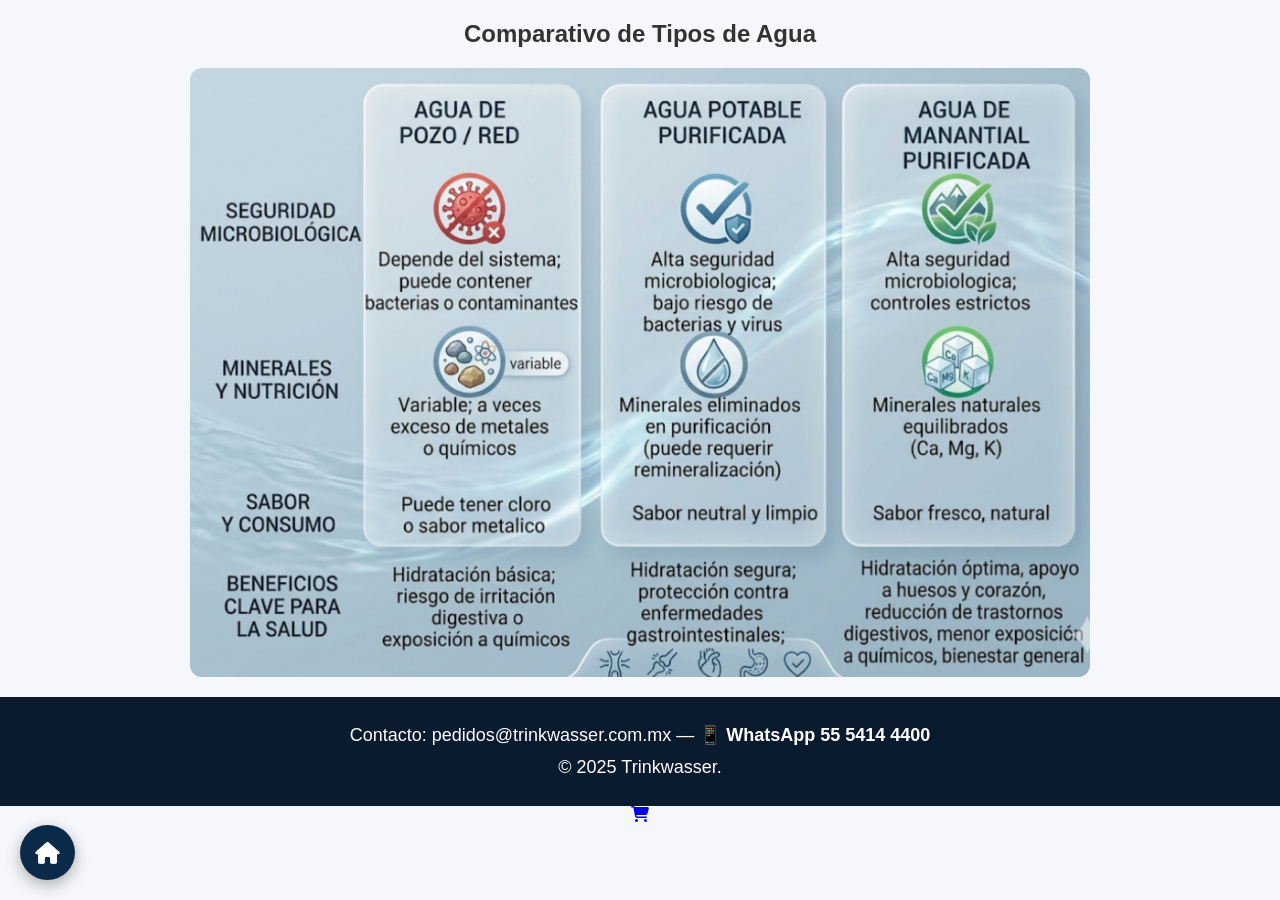
==== agua.html @ 1831664c "Update agua.html" ====
<!DOCTYPE html>
<html lang="es">

<head>
  <meta charset="UTF-8">
  <meta name="viewport" content="width=device-width, initial-scale=1.0">
  <title>Trinkwasser</title>

  <!-- CSS CORRECTO -->
  <link rel="stylesheet" href="base.css">
  <link rel="stylesheet" href="layout.css"> 
  <link rel="stylesheet" href="componentes.css">
  <link rel="stylesheet" href="pages.css">

  <link rel="stylesheet" href="https://cdnjs.cloudflare.com/ajax/libs/font-awesome/6.5.0/css/all.min.css">
</head>

<body>

<!-- =============================
       COMPARATIVO
  ============================== -->
  <section class="section">
    <h2>Comparativo de Tipos de Agua</h2>
    <img src="img/comparativo.webp" class="comparativo-img">
  </section>

<!-- =============================
       FOOTER
  ============================== -->
  <footer class="footer">
   <p>
    Contacto: pedidos@trinkwasser.com.mx — 
    <a href="https://wa.me/525670144747">📱 WhatsApp 55 5414 4400</a>
    <p>
    <p>© 2025 Trinkwasser.</p>  
  </footer>  

  <a href="index.html" class="btn-home">
     <i class="fa-solid fa-house"></i>
  </a>

  <a href="pedido.html" class="btn-pedido-float">
     <i class="fa-solid fa-cart-shopping"></i>
  </a>


</body>
</html>
---- base.css ----
body {
  margin: 0;
  font-family: Arial, sans-serif;
  background: #f5f7fa;
  color: #333;
  text-align: center;
}

/* Contenedor principal */
.container {
  width: 90%;
  max-width: 1100px;
  margin: auto;
}

/* Títulos */
h1 {
  font-size: 32px;
  margin: 20px 0;
}

h2 {
  font-size: 24px;
  margin: 20px 0;
}

/* Texto */
p {
  font-size: 18px;
  line-height: 1.5;
}

footer {
background-color: #0a1a2f;
color:white;
text-align: center;
padding: 20px;
margin-top: 20px;
}

footer p {
margin: 5px 0;
}
  
footer a {
    color: white !important;
    text-decoration: none;
    font-weight: bold;
}

footer a:hover {
    color: #4fc3f7;
}
---- layout.css ----
.menu-app {
  display: grid;
  grid-template-columns: repeat(4, 1fr);
  gap: 20px;
  padding: 30px 20px;
  max-width: 900px;
  margin: auto;
}

@media (max-width: 768px) {
  .menu-app {
    grid-template-columns: repeat(2, 1fr);
  }
}

.menu-item {
  font-size: 32px;
}

.menu-item span {
  font-size: 13px;
  font-weight: 500;
}

.menu-item:hover {
  transform: translateY(-5px);
}

.hero {
  text-align: center;
  background: #0b2a4a;
  color: white;
  padding: 30px 20px;
}

.logo {
  width: 300px;
}  

.banner {
  width: 100%;
  max-width: 600px;
  margin: 20px auto;
  display: block;
  border-radius: 15px;
}
---- componentes.css ----
.process-grid {
  display: flex;
  justify-content: center;
  gap: 40px;
  flex-wrap: wrap;
  margin-top: 20px;
}

.step {
  text-align: center;
  max-width: 120px;
}

.step i {
  font-size: 30px;
  color: #0b2a4a;
  margin-bottom: 10px;
}

.step p {
  font-size: 14px;
}

/* BOTÓN FLOTANTE HOME */
.btn-home {
  position: fixed;
  bottom: 20px;
  left: 20px;
  width: 55px;
  height: 55px;
  background: #0b2a4a;
  color: white;
  font-size: 22px;
  display: flex;
  align-items: center;
  justify-content: center;
  border-radius: 50%;
  text-decoration: none;
  box-shadow: 0 5px 15px rgba(0,0,0,0.3);
  z-index: 1000;
}

/* Hover */
.btn-home:hover {
  background: #164d80;
  transform: scale(1.1);
}

/* Click */
.btn-home:active {
  transform: scale(0.95);
}

.cta {
  text-align: center;
  margin: 20px;
}

/* BOTÓN WHATSAPP */
.btn-whatsapp {
  position: fixed;
  bottom: 20px;
  right: 20px;
  width: 60px;
  height: 60px;
  background: #25D366;
  color: white;
  font-size: 28px;
  display: flex;
  align-items: center;
  justify-content: center;
  border-radius: 50%;
  text-decoration: none;
  box-shadow: 0 5px 20px rgba(37, 211, 102, 0.4);
  z-index: 1000;
  transition: 0.3s;
}

/* Hover */
.btn-whatsapp:hover {
  transform: scale(1.1);
}

/* Click */
.btn-whatsapp:active {
  transform: scale(0.95);
}

/* Boton Principal */
.btn-principal {
  background: #25D366;
  color: white;
  padding: 14px 25px;
  border-radius: 10px;
  text-decoration: none;
  font-weight: bold;
  display: inline-block;
}
---- pages.css ----
.hero {
  text-align: center;
  background: #0b2a4a;
  color: white;
  padding: 40px 20px;
}

.logo-principal {
  max-width: 220px;
  margin-bottom: 10px;
}

.hero h1 {
  font-size: 22px;
  margin: 10px 0;
}

.lema {
  font-size: 14px;
  opacity: 0.9;
}

/* ===== PEDIDO PAGE ===== */

body.pedido-page {
  background: #0b2a4a;
  display: flex;
  flex-direction: column;
  align-items: center;
}

/* Logo */
.pedido-page .logo {
  display: block;
  margin: 30px auto 10px;
  max-width: 500px;
}

/* Card */
.pedido-page .section {
  background: white;
  width: 90%;
  max-width: 400px;
  padding: 20px;
  border-radius: 15px;
  box-shadow: 0 10px 25px rgba(0,0,0,0.2);
  text-align: left;
}

.pedido-page .pedido-form {
  display: flex;
  flex-direction: column;
  gap: 12px;
}

.pedido-page .pedido-form label {
  font-weight: bold;
  font-size: 14px;
}

.pedido-page .pedido-form input,
.pedido-page .pedido-form select {
  width: 100%;
  padding: 10px;
  border-radius: 8px;
  border: 1px solid #ccc;
  font-size: 15px;
}

/* BOTÓN PEDIDO WHATSAPP */

.btn-pedido {
  width: 100%;
  padding: 16px;
  font-size: 16px;
  font-weight: bold;
  background: #25D366;
  color: white;
  border: none;
  border-radius: 10px;
  cursor: pointer;
  margin-top: 15px;
  transition: all 0.3s ease;
}

/* Hover */
.btn-pedido:hover {
  background: #1ebe5d;
  transform: scale(1.02);
}

/* Click */
.btn-pedido:active {
  transform: scale(0.98);
}

.btn-pedido {
  box-shadow: 0 5px 15px rgba(37, 211, 102, 0.4);
}

.btn-pedido {
  animation: fadeIn 0.5s ease-in-out;
}

@keyframes fadeIn {
  from {
    opacity: 0;
    transform: translateY(10px);
  }
  to {
    opacity: 1;
    transform: translateY(0);
  }
}

/* CAROUSEL */
.carousel {
  position: relative;
  max-width: 600px;
  margin: 30px auto;
}

.slide {
  display: none;
  width: 100%;
  border-radius: 15px;
}

/* IMAGEN COMPARATIVO */
.section .comparativo-img {
  width: 100%;
  max-width: 900px;
  display: block;
  margin: 20px auto;
  border-radius: 12px;
}
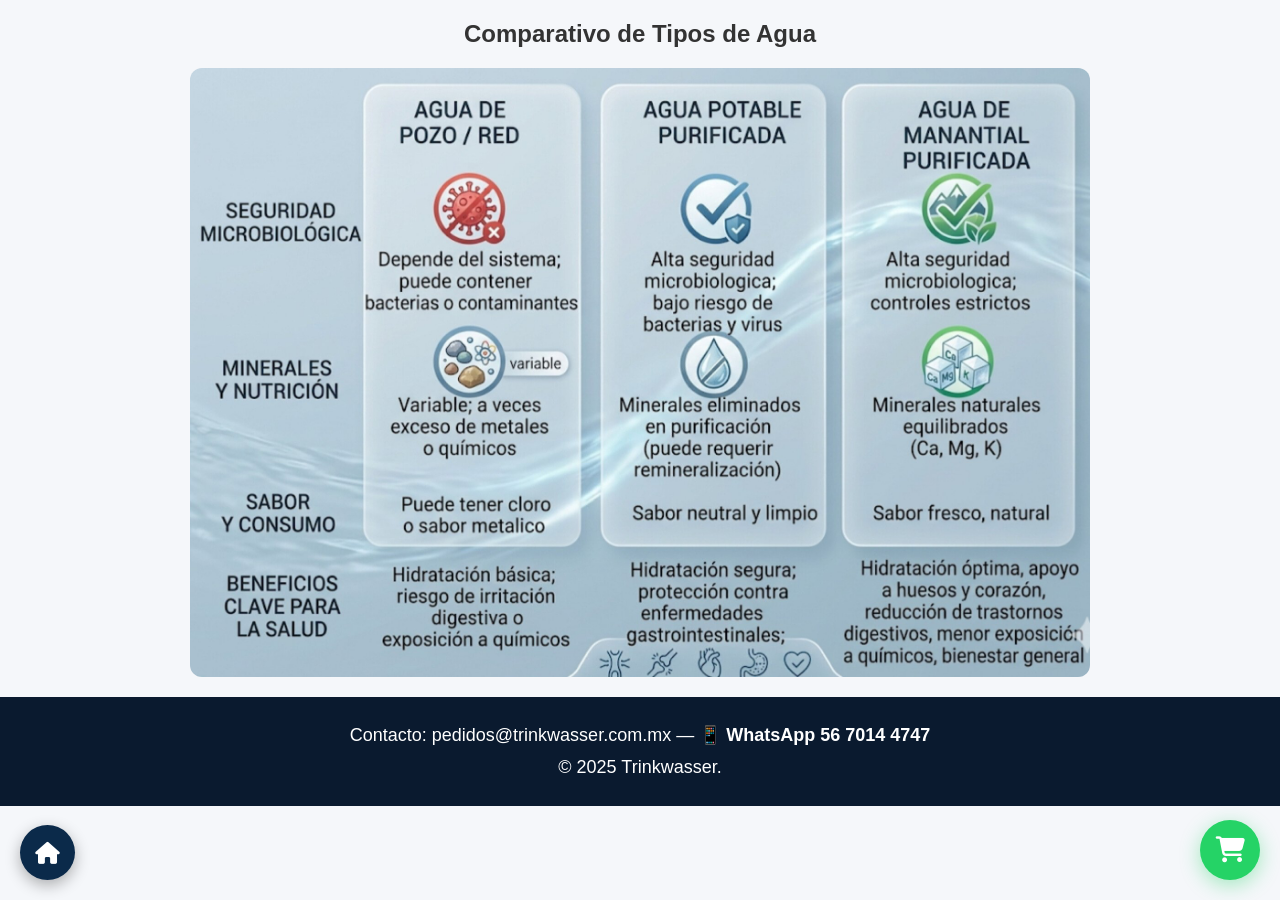
==== commit a689c6ba: "Update agua.html" ====
--- a/agua.html
+++ b/agua.html
@@ -31,7 +31,7 @@
   <footer class="footer">
    <p>
     Contacto: pedidos@trinkwasser.com.mx — 
-    <a href="https://wa.me/525670144747">📱 WhatsApp 55 5414 4400</a>
+    <a href="https://wa.me/525670144747">📱 WhatsApp 56 7014 4747</a>
     <p>
     <p>© 2025 Trinkwasser.</p>  
   </footer>  
--- a/componentes.css
+++ b/componentes.css
@@ -56,16 +56,16 @@
   margin: 20px;
 }
 
-/* BOTÓN WHATSAPP */
-.btn-whatsapp {
+/* BOTÓN FLOTANTE PEDIDO */
+.btn-pedido-float {
   position: fixed;
   bottom: 20px;
   right: 20px;
   width: 60px;
   height: 60px;
-  background: #25D366;
+  background: #25D366; /* estilo WhatsApp */
   color: white;
-  font-size: 28px;
+  font-size: 26px;
   display: flex;
   align-items: center;
   justify-content: center;
@@ -77,12 +77,12 @@
 }
 
 /* Hover */
-.btn-whatsapp:hover {
+.btn-pedido-float:hover {
   transform: scale(1.1);
 }
 
 /* Click */
-.btn-whatsapp:active {
+.btn-pedido-float:active {
   transform: scale(0.95);
 }
 
--- a/pages.css
+++ b/pages.css
@@ -135,3 +135,58 @@
   border-radius: 12px;
 }
 
+/* GALERÍA HORIZONTAL */
+/* IMÁGENES */
+.galeria-proceso img {
+  width: 140px;
+  height: 140px;
+  object-fit: cover;
+  border-radius: 12px;
+  flex-shrink: 0;
+  scroll-snap-align: center;
+  transition: 0.3s;
+}
+
+/* CONTENEDOR */
+.galeria-proceso {
+  display: flex;
+  gap: 20px;
+  overflow-x: auto;
+  overflow-y: visible;
+  padding: 20px;
+}
+
+/* CARD */
+.img-card {
+  flex-shrink: 0;
+  text-align: center;
+  position: relative;
+}
+
+/* IMAGEN BASE */
+.img-card img {
+  width: 200px;
+  height: 200px;
+  object-fit: cover;
+  border-radius: 15px;
+  transition: transform 0.4s ease, box-shadow 0.4s ease;
+}
+
+/* EFECTO ZOOM GRANDE 🔥 */
+.img-card:hover img {
+  transform: scale(3); /* 👈 200px → ~600px visual */
+  z-index: 10;
+  box-shadow: 0 20px 50px rgba(0,0,0,0.35);
+}
+
+/* TEXTO */
+.img-text {
+  margin-top: 10px;
+  font-size: 13px;
+}
+
+.img-card:hover img {
+  transform: scale(1.5);
+  z-index: 10;
+  position: relative;
+}
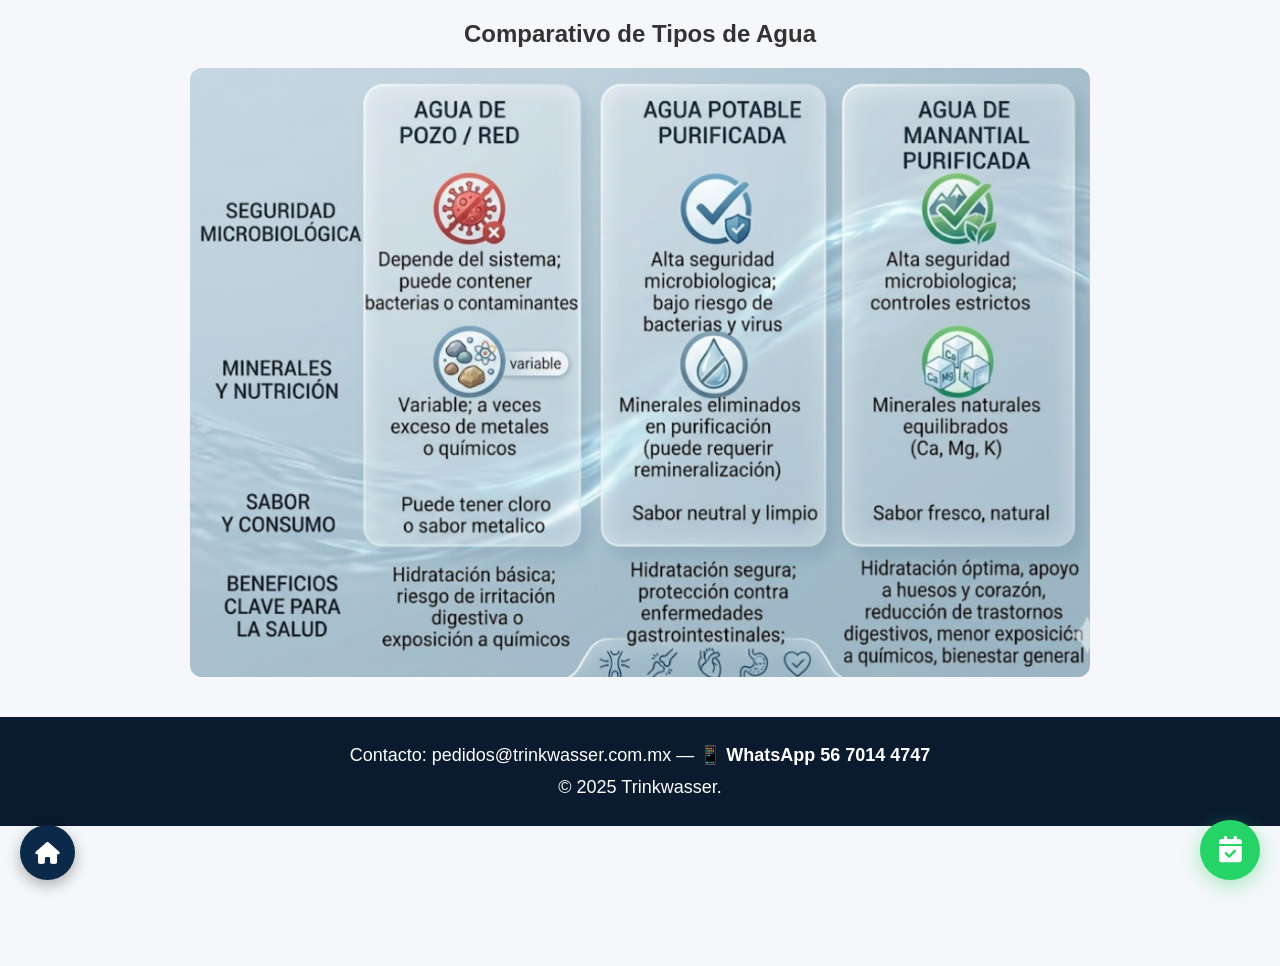
==== commit 32c25da8: "Update agua.html" ====
--- a/agua.html
+++ b/agua.html
@@ -40,10 +40,9 @@
      <i class="fa-solid fa-house"></i>
   </a>
 
-  <a href="pedido.html" class="btn-pedido-float">
-     <i class="fa-solid fa-cart-shopping"></i>
+  <a href="cobertura.html" class="btn-pedido-float">
+  <i class="fa-solid fa-calendar-check"></i>
   </a>
-
 
 </body>
 </html>  
--- a/base.css
+++ b/base.css
@@ -4,6 +4,7 @@
   background: #f5f7fa;
   color: #333;
   text-align: center;
+  padding-bottom: 140px;
 }
 
 /* Contenedor principal */
@@ -35,7 +36,7 @@
 color:white;
 text-align: center;
 padding: 20px;
-margin-top: 20px;
+margin-top: 40px;
 }
 
 footer p {
--- a/layout.css
+++ b/layout.css
@@ -1,23 +1,17 @@
-.menu-app {
-  display: grid;
-  grid-template-columns: repeat(4, 1fr);
-  gap: 20px;
-  padding: 30px 20px;
-  max-width: 900px;
-  margin: auto;
-}
-
-@media (max-width: 768px) {
-  .menu-app {
-    grid-template-columns: repeat(2, 1fr);
-  }
-}
-
 .menu-item {
+  background: white;
+  border-radius: 16px;
+  padding: 18px 10px;
+  text-align: center;
+  text-decoration: none;
+  color: #0b2a4a;
   font-size: 32px;
+  box-shadow: 0 8px 20px rgba(0,0,0,0.08);
+  transition: all 0.3s ease;
 }
 
 .menu-item span {
+  display: block;
   font-size: 13px;
   font-weight: 500;
 }
@@ -26,11 +20,19 @@
   transform: translateY(-5px);
 }
 
-.hero {
-  text-align: center;
-  background: #0b2a4a;
-  color: white;
+.menu-app {
+  display: grid;
+  grid-template-columns: repeat(4, 1fr);
+  gap: 20px;
   padding: 30px 20px;
+  max-width: 900px;
+  margin: 40px auto 120px auto;
+}
+
+@media (max-width: 768px) {
+  .menu-app {
+    grid-template-columns: repeat(2, 1fr);
+  }
 }
 
 .logo {
@@ -44,3 +46,4 @@
   display: block;
   border-radius: 15px;
 }
+
--- a/componentes.css
+++ b/componentes.css
@@ -37,7 +37,7 @@
   border-radius: 50%;
   text-decoration: none;
   box-shadow: 0 5px 15px rgba(0,0,0,0.3);
-  z-index: 1000;
+  z-index: 9999;
 }
 
 /* Hover */
@@ -72,7 +72,7 @@
   border-radius: 50%;
   text-decoration: none;
   box-shadow: 0 5px 20px rgba(37, 211, 102, 0.4);
-  z-index: 1000;
+  z-index: 9999;
   transition: 0.3s;
 }
 
@@ -87,12 +87,33 @@
 }
 
 /* Boton Principal */
-.btn-principal {
-  background: #25D366;
+.btn-cta {
+  display: block;
+  width: 90%;
+  max-width: 350px;
+  margin: 25px auto;
+
+  background: linear-gradient(135deg, #25D366, #1ebe5d);
   color: white;
-  padding: 14px 25px;
-  border-radius: 10px;
+
+  padding: 18px;
+  font-size: 17px;
+  font-weight: bold;
+  text-align: center;
+
+  border-radius: 14px;
   text-decoration: none;
-  font-weight: bold;
-  display: inline-block;
+
+  box-shadow: 0 8px 20px rgba(37, 211, 102, 0.4);
+  transition: all 0.3s ease;
 }
+
+.btn-cta:hover {
+  transform: scale(1.05);
+}
+
+.btn-cta.disabled {
+  background: #ccc;
+  pointer-events: none;
+  opacity: 0.6;
+}
--- a/pages.css
+++ b/pages.css
@@ -3,6 +3,11 @@
   background: #0b2a4a;
   color: white;
   padding: 40px 20px;
+}
+
+.hero {
+  position: relative;
+  z-index: 1;
 }
 
 .logo-principal {
@@ -67,52 +72,6 @@
   font-size: 15px;
 }
 
-/* BOTÓN PEDIDO WHATSAPP */
-
-.btn-pedido {
-  width: 100%;
-  padding: 16px;
-  font-size: 16px;
-  font-weight: bold;
-  background: #25D366;
-  color: white;
-  border: none;
-  border-radius: 10px;
-  cursor: pointer;
-  margin-top: 15px;
-  transition: all 0.3s ease;
-}
-
-/* Hover */
-.btn-pedido:hover {
-  background: #1ebe5d;
-  transform: scale(1.02);
-}
-
-/* Click */
-.btn-pedido:active {
-  transform: scale(0.98);
-}
-
-.btn-pedido {
-  box-shadow: 0 5px 15px rgba(37, 211, 102, 0.4);
-}
-
-.btn-pedido {
-  animation: fadeIn 0.5s ease-in-out;
-}
-
-@keyframes fadeIn {
-  from {
-    opacity: 0;
-    transform: translateY(10px);
-  }
-  to {
-    opacity: 1;
-    transform: translateY(0);
-  }
-}
-
 /* CAROUSEL */
 .carousel {
   position: relative;
@@ -190,3 +149,112 @@
   z-index: 10;
   position: relative;
 }
+
+/* COBERTURA */
+.cobertura {
+  max-width: 700px;
+  margin: auto;
+  text-align: center;
+}
+
+.zonas {
+  list-style: none;
+  padding: 0;
+  margin: 20px 0;
+}
+
+.zonas li {
+  margin: 10px 0;
+  font-size: 16px;
+}
+
+.expansion {
+  margin-top: 20px;
+  padding: 15px;
+  background: #f2f6fa;
+  border-radius: 10px;
+}
+
+.mapa {
+  width: 100%;
+  max-width: 500px;
+  border-radius: 12px;
+  display: block;
+  margin: auto;
+}
+
+/* BOTONES CTA */
+.btn-cta {
+  display: inline-block;
+  background: #25D366;
+  color: white;
+  padding: 15px 25px;
+  border-radius: 12px;
+  text-decoration: none;
+  font-weight: bold;
+  margin-top: 20px;
+  transition: 0.3s;
+}
+
+.btn-cta:hover {
+  transform: scale(1.05);
+}
+
+.btn-sec {
+  display: inline-block;
+  background: #0b2a4a;
+  color: white;
+  padding: 12px 20px;
+  border-radius: 10px;
+  text-decoration: none;
+}
+
+.disabled {
+  background: #ccc !important;
+  pointer-events: none;
+  opacity: 0.6;
+}
+
+/* ===== COBERTURA PAGE ===== */
+
+#mensaje-cp {
+  margin-top: 10px;
+  font-size: 14px;
+  text-align: center;
+}
+
+#cp {
+  width: 100%;
+  max-width: 300px;
+  padding: 12px;
+  margin: 10px auto;
+  display: block;
+  border-radius: 8px;
+  border: 1px solid #ccc;
+  text-align: center;
+}
+
+.disabled {
+  background: #ccc !important;
+  pointer-events: none;
+  opacity: 0.6;
+}
+
+.producto-item {
+  display: flex;
+  gap: 10px;
+}
+
+.producto-item select,
+.producto-item input {
+  flex: 1;
+}
+
+.btn-secundario {
+  margin-top: 10px;
+  padding: 10px;
+  background: #e0e0e0;
+  border: none;
+  border-radius: 8px;
+  cursor: pointer;
+}
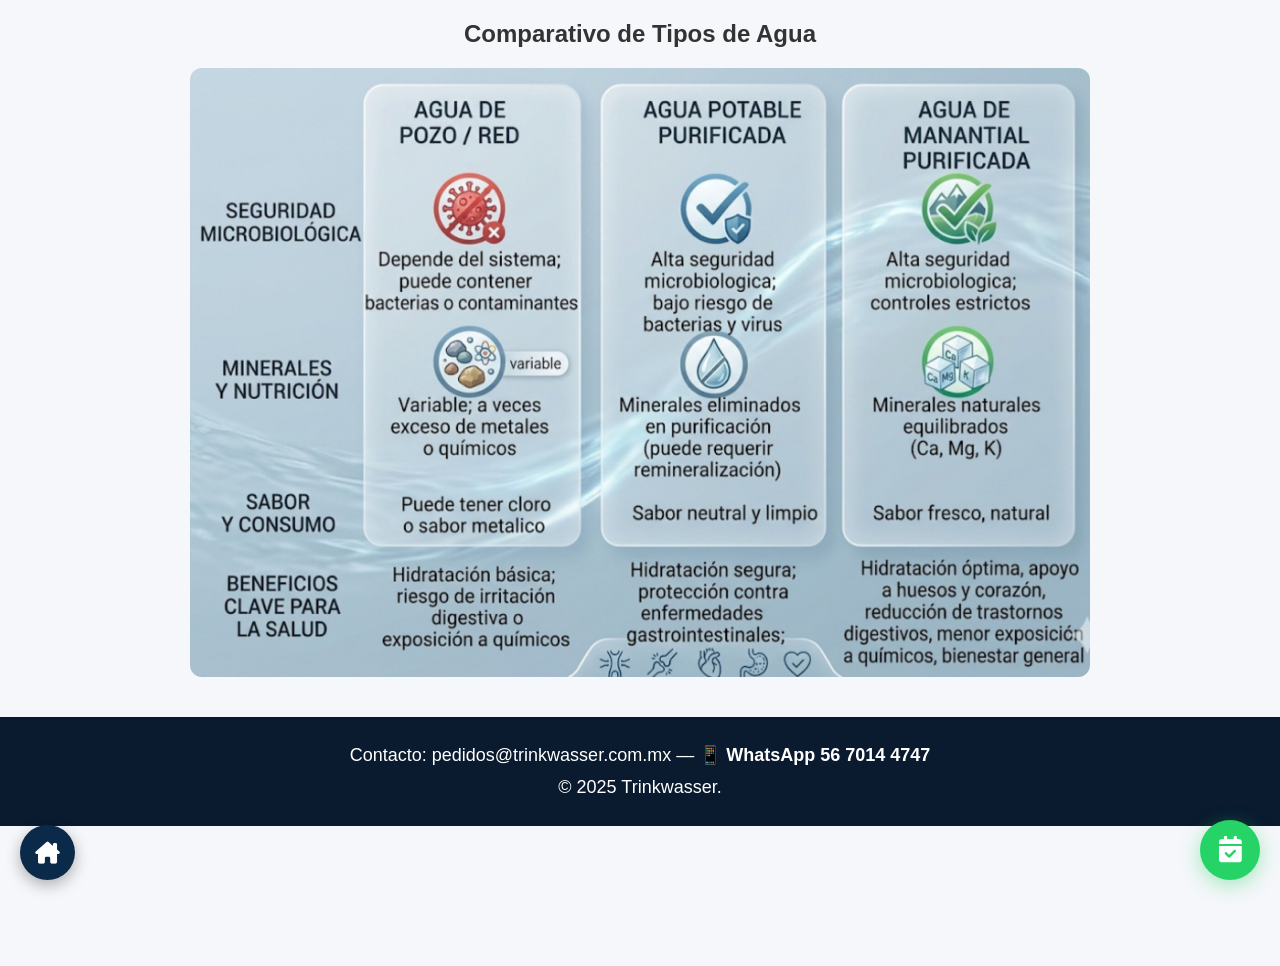
==== commit 62b67a99: "Update agua.html" ====
--- a/agua.html
+++ b/agua.html
@@ -37,9 +37,9 @@
   </footer>  
 
   <a href="index.html" class="btn-home">
-     <i class="fa-solid fa-house"></i>
+     <i class="fa-solid fa-house-chimney"></i>
   </a>
-
+  
   <a href="cobertura.html" class="btn-pedido-float">
   <i class="fa-solid fa-calendar-check"></i>
   </a>
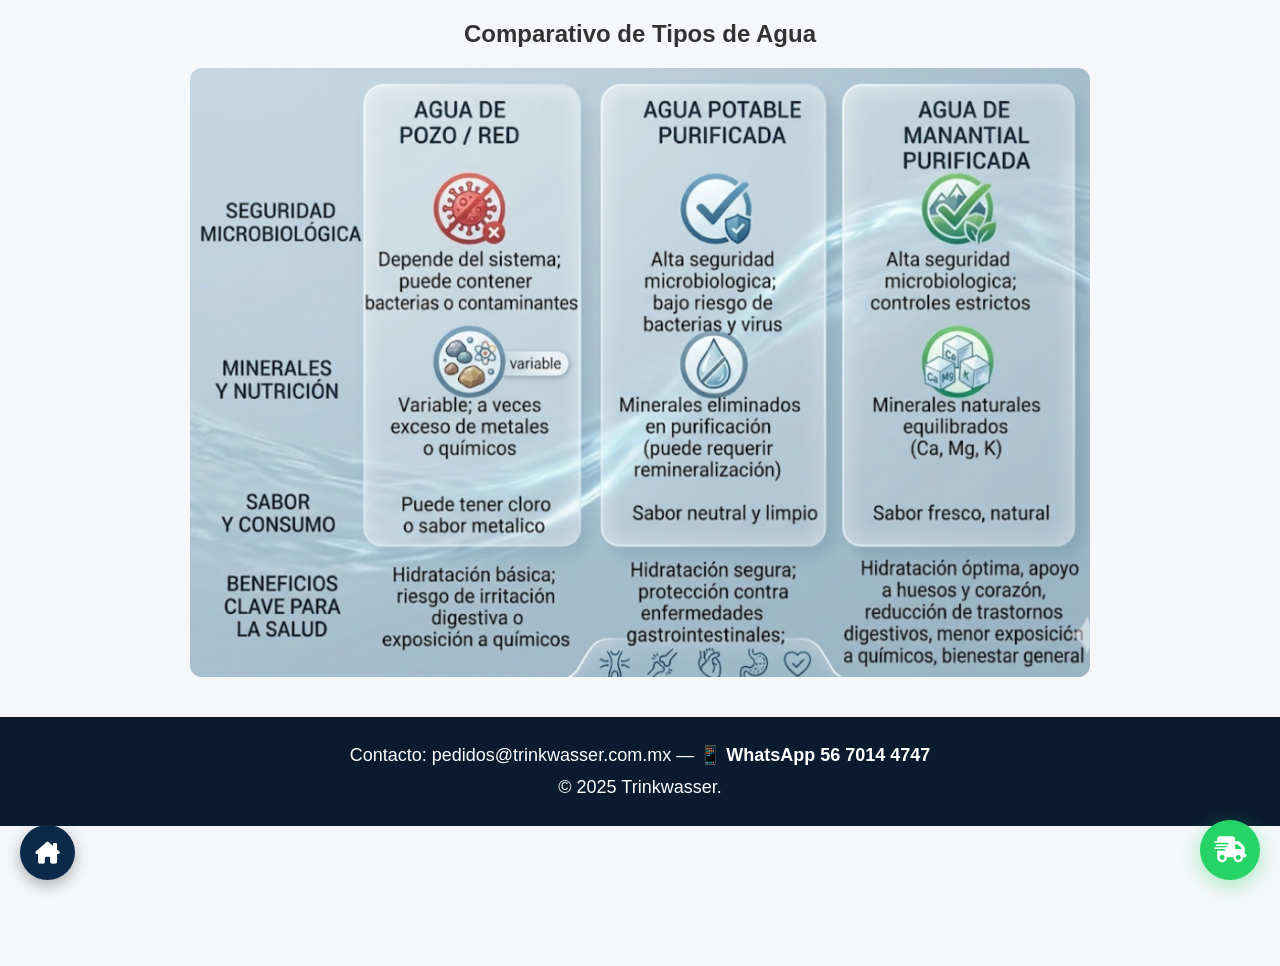
==== commit a59ea49b: "Update agua.html" ====
--- a/agua.html
+++ b/agua.html
@@ -39,9 +39,9 @@
   <a href="index.html" class="btn-home">
      <i class="fa-solid fa-house-chimney"></i>
   </a>
-  
+
   <a href="cobertura.html" class="btn-pedido-float">
-  <i class="fa-solid fa-calendar-check"></i>
+     <i class="fa-solid fa-truck-fast"></i>
   </a>
 
 </body>
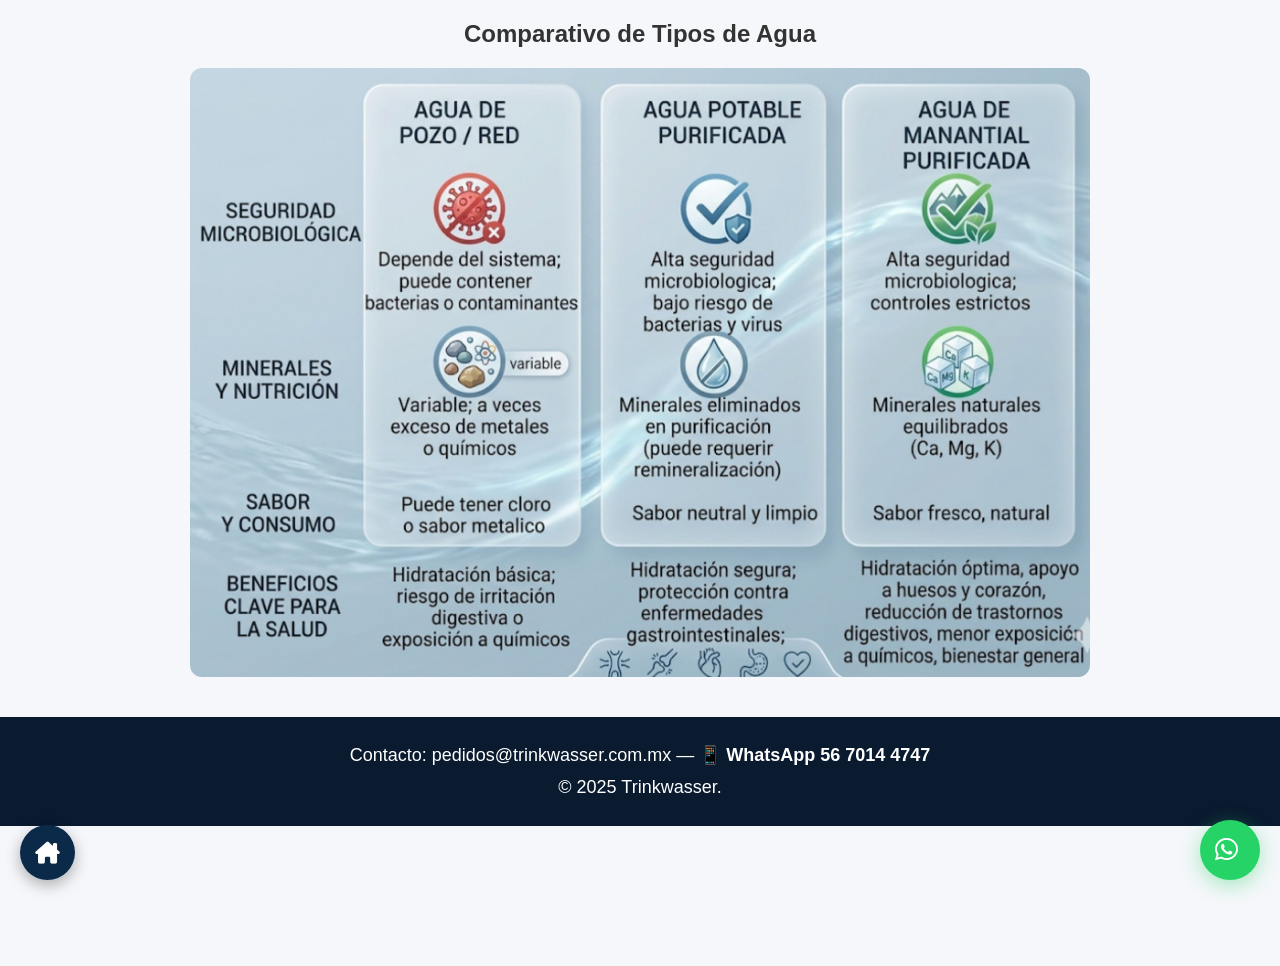
==== commit a2e77143: "Replace truck link with WhatsApp link" ====
--- a/agua.html
+++ b/agua.html
@@ -40,9 +40,10 @@
      <i class="fa-solid fa-house-chimney"></i>
   </a>
 
-  <a href="cobertura.html" class="btn-pedido-float">
-     <i class="fa-solid fa-truck-fast"></i>
-  </a>
+<a href="https://wa.me/525670144747" class="btn-pedido-float" target="_blank">
+     <i class="fa-brands fa-whatsapp"></i>
+</a>
+
 
 </body>
 </html>  
--- a/componentes.css
+++ b/componentes.css
@@ -86,6 +86,10 @@
   transform: scale(0.95);
 }
 
+.btn-pedido-float i {
+  margin: 0;
+}
+
 /* Boton Principal */
 .btn-cta {
   display: block;
@@ -117,3 +121,8 @@
   pointer-events: none;
   opacity: 0.6;
 }
+
+.btn-cta i,
+.btn-pedido-float i {
+  margin-right: 8px;
+}
